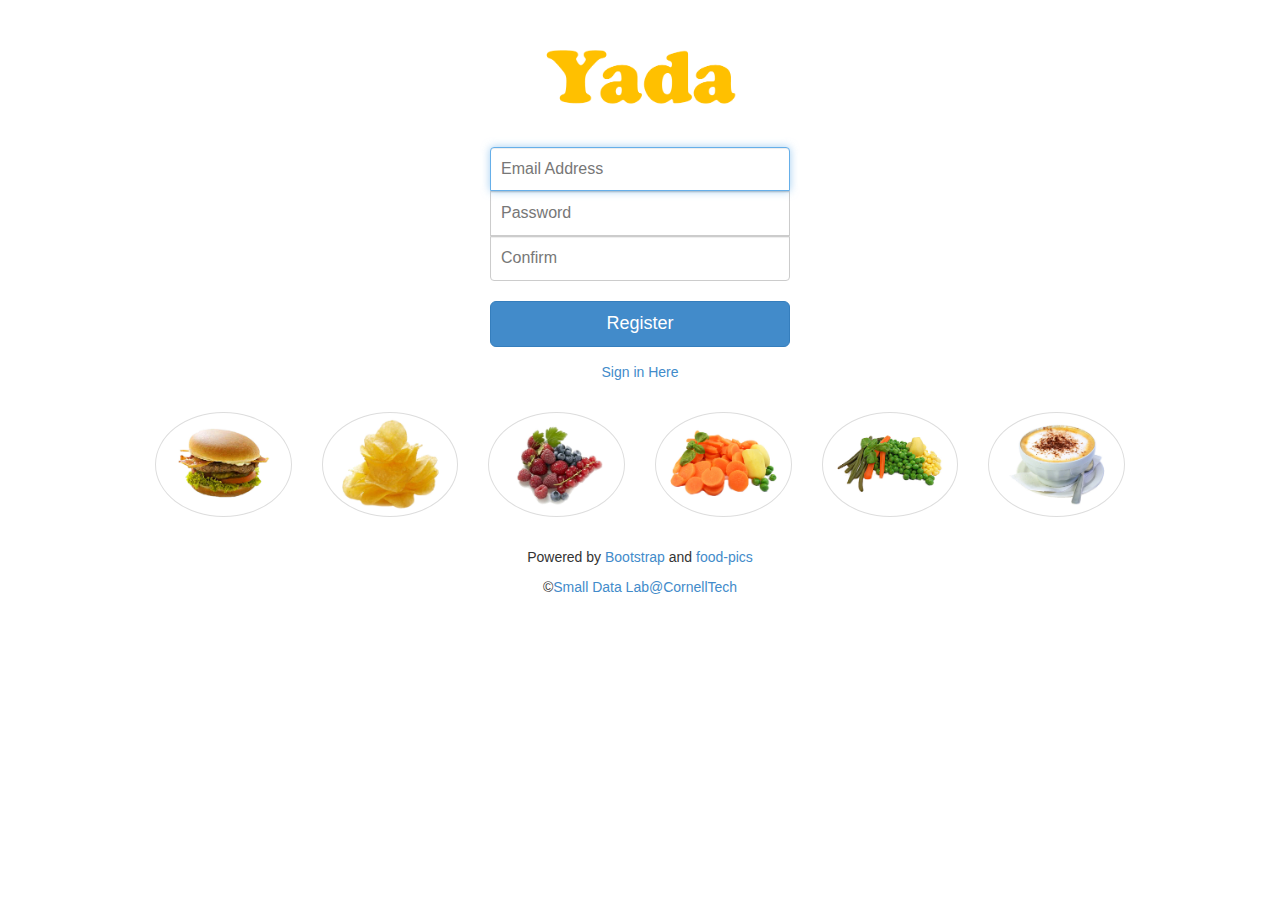
==== index.html @ 38755471 "Primitive Version for Yada" ====
<!DOCTYPE html>

<html lang="en"><head><meta http-equiv="Content-Type" content="text/html; charset=UTF-8">
    <meta charset="utf-8">
    <meta http-equiv="X-UA-Compatible" content="IE=edge">
    <meta name="viewport" content="width=device-width, initial-scale=1">
    <meta name="description" content="Food Game">
    <meta name="author" content="Small Data Lab">
	<link rel="icon" href="logo/Yada_icon.ico">

    <title>Yada</title>

    <!-- Bootstrap core CSS -->
    <link href="bootstrap/css/bootstrap.min.css" rel="stylesheet">

    <!-- Custom styles for this template -->
    <link href="customCSS/signin.css" rel="stylesheet">
	
	<script src="http://ajax.googleapis.com/ajax/libs/jquery/1.11.1/jquery.min.js"></script>
	
	<script src="customJS/index.js"></script>

  </head>

  <body>
	  <div class="container logo">
	  		<img src="webImage/logo/Yada_logo.png" alt="Yada">
	  </div>

      <div class="container">

        <div class="form-signin register" id="registerform">
				<div class="form-group">
        		<input type="email" id="email" class="form-control" placeholder="Email Address" required="" autofocus="">
        		<input type="password" id="pwd" class="form-control" placeholder="Password" required="">
        		<input type="password" id="pwdconfirm" class="form-control" placeholder="Confirm" required="">
				</div>
				
        		<button class="btn btn-lg btn-primary btn-block" id="registerbtn">Register</button>
      	</div>
	</div>
	
	<div class="container">
        <div class="form-signin signin" id="loginform">
				
				<div class="form-group">
        		<input type="email" id="email" class="form-control" placeholder="Email Address" required="" autofocus="">
        		<input type="password" id="pwd" class="form-control" placeholder="Password" required="">
				</div>
				
        		<button class="btn btn-lg btn-primary btn-block" id="signinbtn">Sign in</button>
      	</div>

      </div> <!-- /container -->
	  
	  <div class="container">
			<div class="row">
				<div class="col-md-12">
					<a href="#"><p class="text-center" id="controlText">Sign in Here</p></a>
					<img src="webImage/loading.gif" alt="loading..." id="loading">
				</div>
		    </div>
	  </div>

	  <div class="container food-sample">
	  			<div class="row">
					<div class="col-md-2"><img src="webImage/SampleFood/burger.jpg" class="img-circle img-thumbnail"></div>
					<div class="col-md-2"><img src="webImage/SampleFood/chips.jpg" class="img-circle img-thumbnail"></div>
					<div class="col-md-2"><img src="webImage/SampleFood/fruit.jpg" class="img-circle img-thumbnail"></div>
					<div class="col-md-2"><img src="webImage/SampleFood/carrot.jpg" class="img-circle img-thumbnail"></div>
					<div class="col-md-2"><img src="webImage/SampleFood/green.jpg" class="img-circle img-thumbnail"></div>
					<div class="col-md-2"><img src="webImage/SampleFood/coffee.jpg" class="img-circle img-thumbnail"></div>
				</div>
	  </div>
	  
	  <div class="container">
		  <div class="row">
		  	<div class="col-md-12"><p class="text-center">Powered by <a href="http://getbootstrap.com/">Bootstrap</a> and <a href="https://sites.google.com/site/eatingandanxietylab/resources/food-pics">food-pics</a>
		  </div>
	  	  
		  <div class="row">
		    <div class="col-md-12"><p class="text-center">&copy;<a href="https://smalldata.io/">Small Data Lab@CornellTech</a></p></div>
		  </div>
	  </div>
	  
</body></html>
---- customCSS/signin.css ----
body {
  padding-top: 40px;
  padding-bottom: 40px;
  background-color: #FFFFFF;
}

img{
	display:block;
	margin-left: auto;
	margin-right: auto;
}

.logo img{
	width:200px;
	margin-left: auto;
	margin-right: auto;
	margin-bottom: 20px;
	display: block;
}

.form-signin {
  max-width: 330px;
  padding: 15px;
  margin: 0 auto;
}
.form-signin .form-signin-heading,
.form-signin .checkbox {
  margin-bottom: 10px;
}
.form-signin .checkbox {
  font-weight: normal;
}
.form-signin .form-control {
  position: relative;
  height: auto;
  -webkit-box-sizing: border-box;
     -moz-box-sizing: border-box;
          box-sizing: border-box;
  padding: 10px;
  font-size: 16px;
}
.form-signin .form-control:focus {
  z-index: 2;
}
.form-signin #email {
  margin-bottom: 0px;
  border-bottom-right-radius: 0;
  border-bottom-left-radius: 0;
}
.register #pwd {
  margin-bottom: 0px;
  border-top-left-radius: 0;
  border-top-right-radius: 0;
  border-bottom-right-radius: 0;
  border-bottom-left-radius: 0;
}

.register #pwdconfirm {
  margin-bottom: 20px;
  border-top-left-radius: 0;
  border-top-right-radius: 0;
}

.signin {
	display:none;
}

.signin #pwd {
  margin-bottom: 20px;
  border-top-left-radius: 0;
  border-top-right-radius: 0;
}

.food-sample {
	margin-top: 20px;
	max-width: 1000px;
	margin-bottom: 30px;
}

#loading {
	display:none;
}
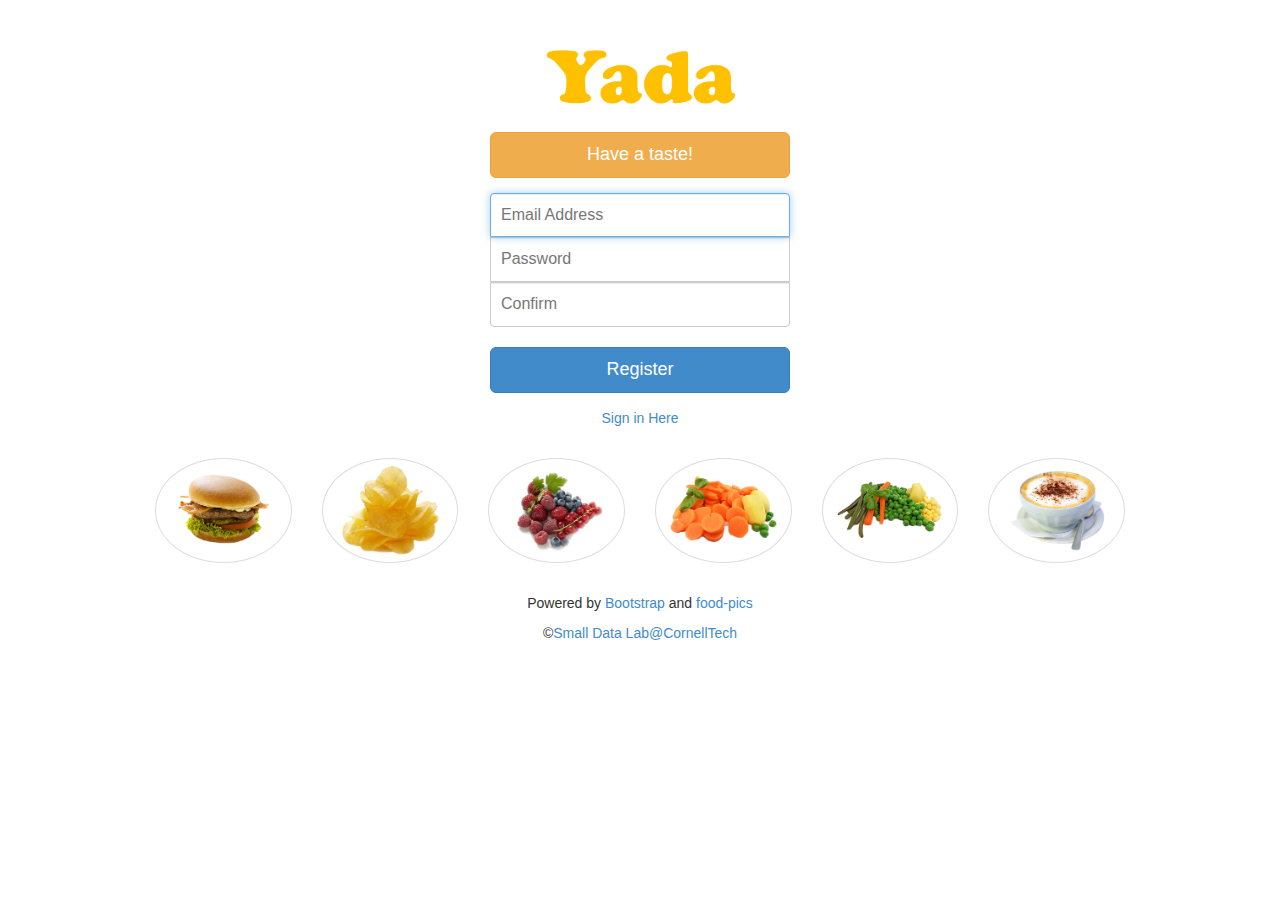
==== commit 6c88a07f: "Yada V1.1" ====
--- a/index.html
+++ b/index.html
@@ -27,6 +27,10 @@
 	  		<img src="webImage/logo/Yada_logo.png" alt="Yada">
 	  </div>
 
+	  <div class="container">
+	  		<a href="game.html" class="btn btn-lg btn-warning btn-block" id="taste">Have a taste!</a>
+  	  </div>
+		
       <div class="container">
 
         <div class="form-signin register" id="registerform">
@@ -62,6 +66,7 @@
 		    </div>
 	  </div>
 
+	  
 	  <div class="container food-sample">
 	  			<div class="row">
 					<div class="col-md-2"><img src="webImage/SampleFood/burger.jpg" class="img-circle img-thumbnail"></div>
--- a/customCSS/signin.css
+++ b/customCSS/signin.css
@@ -79,4 +79,10 @@
 
 #loading {
 	display:none;
+}
+
+#taste{
+	width:300px;
+	margin-left:auto;
+	margin-right:auto;
 }